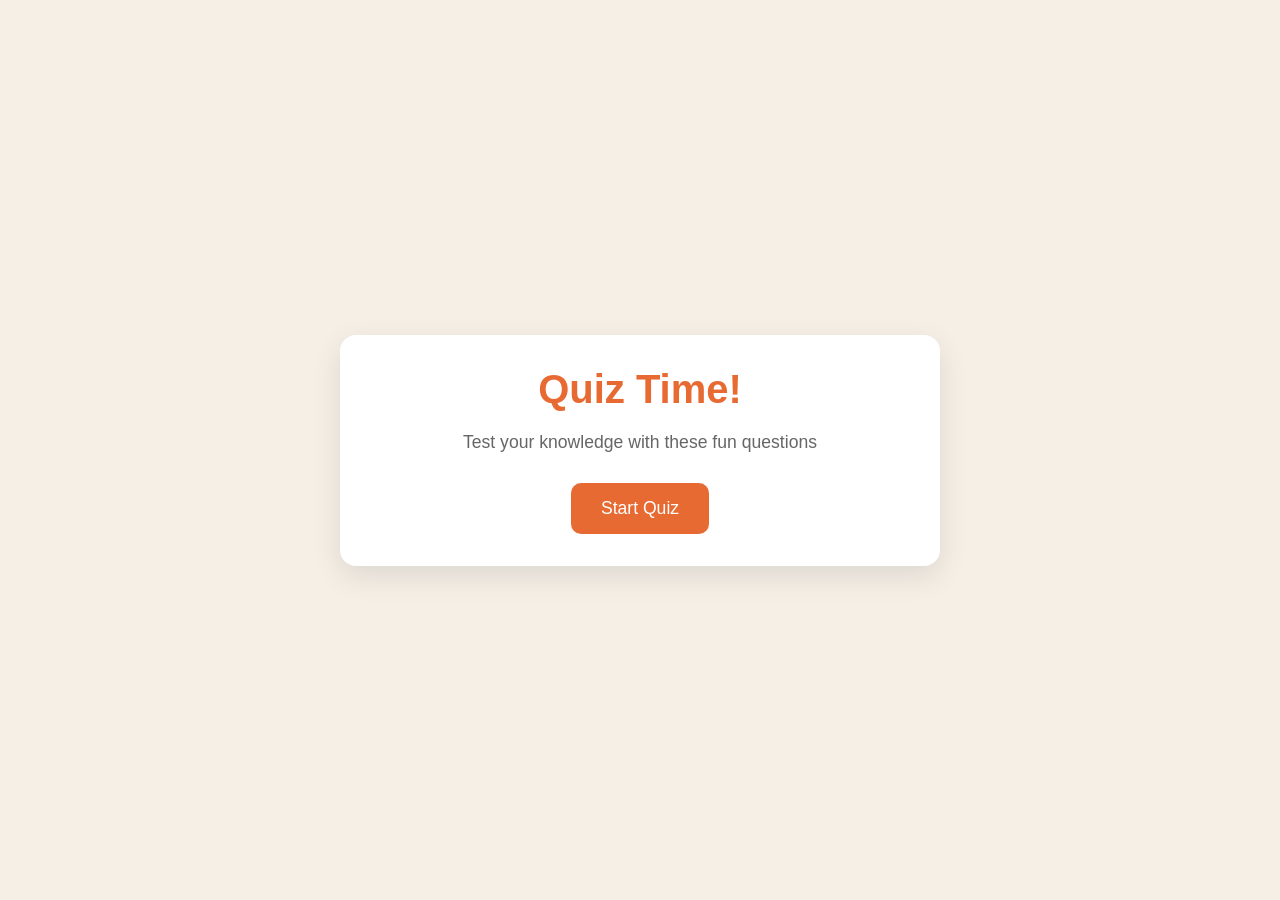
==== index.html @ 28bb23c5 "Saving my website" ====
<!DOCTYPE html>
<html lang="en">
<head>
  <meta charset="UTF-8">
  <meta name="viewport" content="width=device-width, initial-scale=1.0">
  <title>Quiz Game</title>
  <link rel="stylesheet" href="style.css">
</head>
<body>
  <div class="container">
    <div class="screen active" id="start-screen">      
      <h1>Quiz Time!</h1>
      <p>Test your knowledge with these fun questions</p>
      <button id="start-btn">Start Quiz</button>
    </div>    

    <div class="screen" id="quiz-screen">
      <div class="quiz-header">
        <h2 id="question-text">Question goes here</h2>
        <div class="quiz-info">
          <p>Question <span id="current-question">1</span> of <span id="total-questions">5</span></p>

          <p>Score: <span id="score">0</span></p>
        </div>
      </div>

       <div id="answers-container" class="answers-container">
         <!-- Answer button will be inserted here from out js code later at some point-->
       </div>

       <div class="progress-bar">
        <div id="progress" class="progress"></div>
       </div>
     </div>

     <div id="result-screen" class="screen">
      <h1>Quiz Results</h1>
      <div class="result-info">
        <p>You scored <span id="final-score">0</span> out of <span id="max-score">5</span></p>
        
        <div id="result-message">Good job!</div>
      </div>
      <button id="restart-btn">Restart Quiz</button>
    </div>
   </div>
   <script src="script.js"></script>
 </body>
<html>
---- style.css ----
/* Basic Reset */

* {
  margin: 0;
  padding: 0;
  box-sizing: border-box;
}

body{
  background: #f5efe6;
  display: flex;
  justify-content: center;
  align-items: center;
  min-height: 100vh;
  padding: 1rem;
  font-family: sans-serif;
}

.container {
  background-color: white;
  border-radius: 1rem;
  box-shadow: 0 10px 30px rgba(0, 0, 0, 0.1);
  width: 100%;
  max-width: 600px;
  overflow: hidden;
  position: relative;
}

/* SCREENS */
.screen {
  display: none;
  padding: 2rem;
  text-align: center;
}

.screen.active {
  display: block;
}

/* START SCREEN */

#start-screen h1 {
  color: #e86a33;
  margin-bottom: 20px;
  font-size: 2.5rem;
}

#start-screen p {
 color: #666;
 margin-bottom: 30px;
 font-size: 1.1rem;
}

.quiz-header{
  margin-bottom: 2rem;
}

#question-text {
 color: #333;
 font-size: 1.5rem;
 margin-bottom: 1rem;
 line-height: 1.4;
}

.quiz-info{
  display: flex;
  justify-content: space-between;
  color: #666;
  margin-bottom: 10px;
}

.answers-container {
  display: flex;
  flex-direction: column;
  gap: 10px;
  margin-bottom: 25px;
}

.answer-btn {
  background-color: #f8f0e5;
  color: #333;
  border: 2px solid #eadbc8;
  border-radius: 10px;
  padding: 1rem;
  cursor: pointer;
  text-align: left;
  transition: all 0.3s ease;
}

.answer-btn:hover{
  background-color: #eadbc8;
  border-color: #dac0ae;
}

.answer-btn.correct{
  background-color: #e6fff0;
  border-color: #a3f0c4;
  color: #dc3545;
}

.answer-btn.incorrect{
  background-color: #fff0f0;
  border-color: #ffbdbd;
  color: #dc3545;
}

.progress-bar {
  height: 10px;
  background-color: #f8f0e5;
  border-radius: 5px;
  overflow: hidden;
  margin-top: 20px;
}

.progress{
  height: 100%;
  background-color: #e86a33;
  width: 0%;
  transition: width 0.3s ease;
}

/* RESULT SCREEN */

#result-screen h1 {
  color: #e86a33;
  margin-bottom: 30px;
}

.result-info {
  background-color: #f8f0e5;
  border-radius: 10px;
  padding: 20px;
  margin-bottom: 30px;
}

.result-info p {
  font-size: 1.2rem;
  color: #333;
  margin-bottom: 1rem;
}

#result-message {
  font-size: 1.5rem;
  font-weight: 600;
  color: #e86a33;
}

button {
  background-color: #e86a33;
  color: white;
  border: none;
  border-radius: 10px;
  padding: 15px 30px;
  font-size: 1.1rem;
  cursor: pointer;
  transition: background-color 0.3s ease;
}

button:hover {
  background-color: #d45b28;
}

/* RESPONSIVE DESIGN */
@media (max-width:500px){
  /* when we hit 500px and below, implement the styles below */

  .screen{
    padding: 1rem;
  }

  #start-screen h1 {
    font-size: 2rem;
  }

  #question-text {
    font-size: 1.3rem;
  }

  .answer-btn {
    padding: 12px;
  }

  button {
    padding: 12px 25px;
    font-size: 1rem;
  }
}
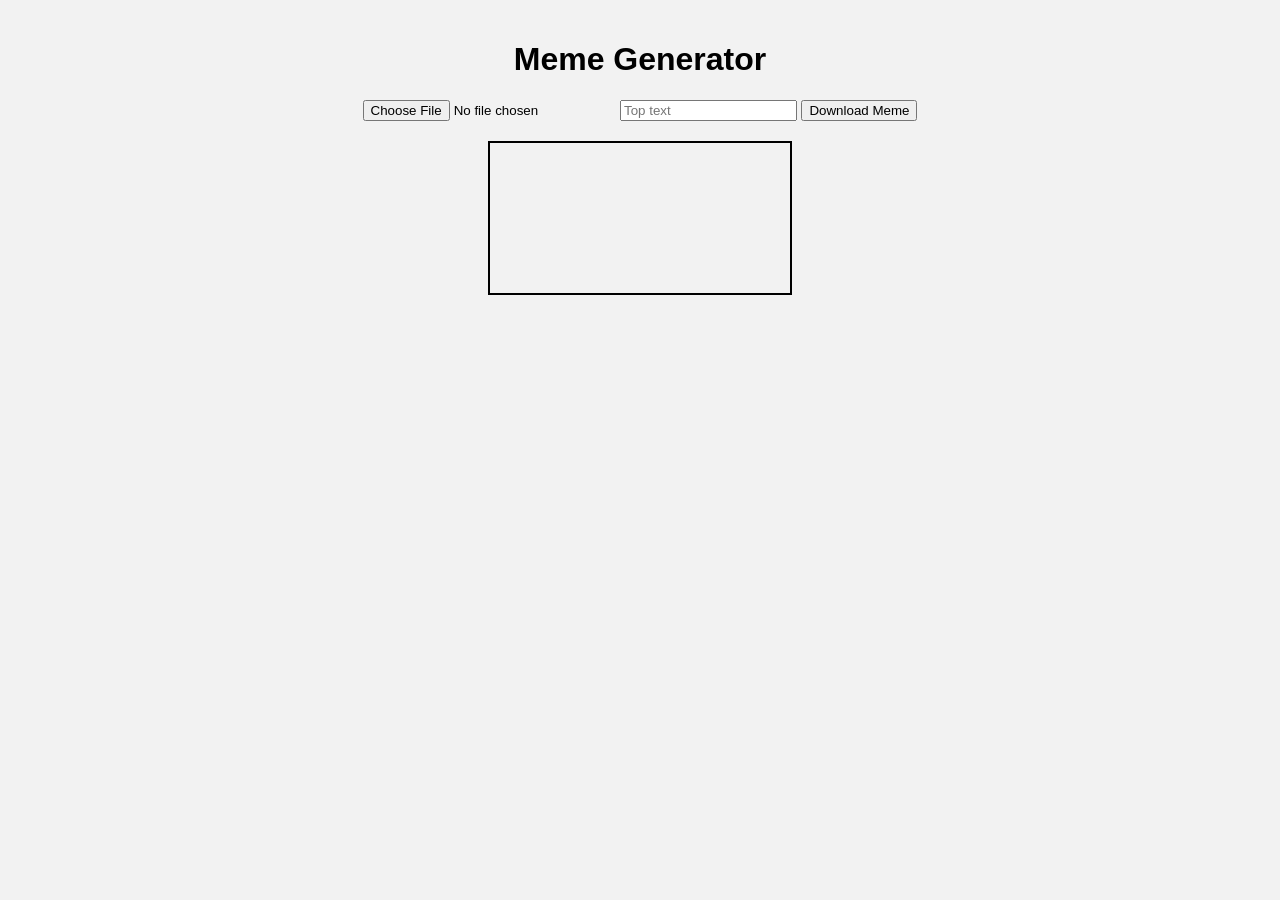
==== commit 6d41d1bf: "Saving my website" ====
--- a/index.html
+++ b/index.html
@@ -1,48 +1,21 @@
 <!DOCTYPE html>
-<html lang="en">
+<html>
 <head>
   <meta charset="UTF-8">
-  <meta name="viewport" content="width=device-width, initial-scale=1.0">
-  <title>Quiz Game</title>
+  <title>Meme Generator</title>
   <link rel="stylesheet" href="style.css">
 </head>
 <body>
-  <div class="container">
-    <div class="screen active" id="start-screen">      
-      <h1>Quiz Time!</h1>
-      <p>Test your knowledge with these fun questions</p>
-      <button id="start-btn">Start Quiz</button>
-    </div>    
+  <h1>Meme Generator</h1>
 
-    <div class="screen" id="quiz-screen">
-      <div class="quiz-header">
-        <h2 id="question-text">Question goes here</h2>
-        <div class="quiz-info">
-          <p>Question <span id="current-question">1</span> of <span id="total-questions">5</span></p>
+  <div class="controls">
+    <input type="file" id="imageInput" accept="image/*">
+    <input type="text" id="topText" placeholder="Top text">
+    <button id="downloadBtn">Download Meme</button>
+  </div>
 
-          <p>Score: <span id="score">0</span></p>
-        </div>
-      </div>
+  <canvas id="memeCanvas"></canvas>
 
-       <div id="answers-container" class="answers-container">
-         <!-- Answer button will be inserted here from out js code later at some point-->
-       </div>
-
-       <div class="progress-bar">
-        <div id="progress" class="progress"></div>
-       </div>
-     </div>
-
-     <div id="result-screen" class="screen">
-      <h1>Quiz Results</h1>
-      <div class="result-info">
-        <p>You scored <span id="final-score">0</span> out of <span id="max-score">5</span></p>
-        
-        <div id="result-message">Good job!</div>
-      </div>
-      <button id="restart-btn">Restart Quiz</button>
-    </div>
-   </div>
-   <script src="script.js"></script>
- </body>
-<html>
+  <script src="script.js"></script>
+</body>
+</html>
--- a/style.css
+++ b/style.css
@@ -1,187 +1,16 @@
-/* Basic Reset */
-
-* {
+body {
+  font-family: Arial, sans-serif;
+  text-align: center;
+  background: #f2f2f2;
   margin: 0;
-  padding: 0;
-  box-sizing: border-box;
+  padding: 20px;
 }
 
-body{
-  background: #f5efe6;
-  display: flex;
-  justify-content: center;
-  align-items: center;
-  min-height: 100vh;
-  padding: 1rem;
-  font-family: sans-serif;
+.controls {
+  margin-bottom: 20px;
 }
 
-.container {
-  background-color: white;
-  border-radius: 1rem;
-  box-shadow: 0 10px 30px rgba(0, 0, 0, 0.1);
-  width: 100%;
-  max-width: 600px;
-  overflow: hidden;
-  position: relative;
+canvas {
+  max-width: 90%;
+  border: 2px solid #000;
 }
-
-/* SCREENS */
-.screen {
-  display: none;
-  padding: 2rem;
-  text-align: center;
-}
-
-.screen.active {
-  display: block;
-}
-
-/* START SCREEN */
-
-#start-screen h1 {
-  color: #e86a33;
-  margin-bottom: 20px;
-  font-size: 2.5rem;
-}
-
-#start-screen p {
- color: #666;
- margin-bottom: 30px;
- font-size: 1.1rem;
-}
-
-.quiz-header{
-  margin-bottom: 2rem;
-}
-
-#question-text {
- color: #333;
- font-size: 1.5rem;
- margin-bottom: 1rem;
- line-height: 1.4;
-}
-
-.quiz-info{
-  display: flex;
-  justify-content: space-between;
-  color: #666;
-  margin-bottom: 10px;
-}
-
-.answers-container {
-  display: flex;
-  flex-direction: column;
-  gap: 10px;
-  margin-bottom: 25px;
-}
-
-.answer-btn {
-  background-color: #f8f0e5;
-  color: #333;
-  border: 2px solid #eadbc8;
-  border-radius: 10px;
-  padding: 1rem;
-  cursor: pointer;
-  text-align: left;
-  transition: all 0.3s ease;
-}
-
-.answer-btn:hover{
-  background-color: #eadbc8;
-  border-color: #dac0ae;
-}
-
-.answer-btn.correct{
-  background-color: #e6fff0;
-  border-color: #a3f0c4;
-  color: #dc3545;
-}
-
-.answer-btn.incorrect{
-  background-color: #fff0f0;
-  border-color: #ffbdbd;
-  color: #dc3545;
-}
-
-.progress-bar {
-  height: 10px;
-  background-color: #f8f0e5;
-  border-radius: 5px;
-  overflow: hidden;
-  margin-top: 20px;
-}
-
-.progress{
-  height: 100%;
-  background-color: #e86a33;
-  width: 0%;
-  transition: width 0.3s ease;
-}
-
-/* RESULT SCREEN */
-
-#result-screen h1 {
-  color: #e86a33;
-  margin-bottom: 30px;
-}
-
-.result-info {
-  background-color: #f8f0e5;
-  border-radius: 10px;
-  padding: 20px;
-  margin-bottom: 30px;
-}
-
-.result-info p {
-  font-size: 1.2rem;
-  color: #333;
-  margin-bottom: 1rem;
-}
-
-#result-message {
-  font-size: 1.5rem;
-  font-weight: 600;
-  color: #e86a33;
-}
-
-button {
-  background-color: #e86a33;
-  color: white;
-  border: none;
-  border-radius: 10px;
-  padding: 15px 30px;
-  font-size: 1.1rem;
-  cursor: pointer;
-  transition: background-color 0.3s ease;
-}
-
-button:hover {
-  background-color: #d45b28;
-}
-
-/* RESPONSIVE DESIGN */
-@media (max-width:500px){
-  /* when we hit 500px and below, implement the styles below */
-
-  .screen{
-    padding: 1rem;
-  }
-
-  #start-screen h1 {
-    font-size: 2rem;
-  }
-
-  #question-text {
-    font-size: 1.3rem;
-  }
-
-  .answer-btn {
-    padding: 12px;
-  }
-
-  button {
-    padding: 12px 25px;
-    font-size: 1rem;
-  }
-}
